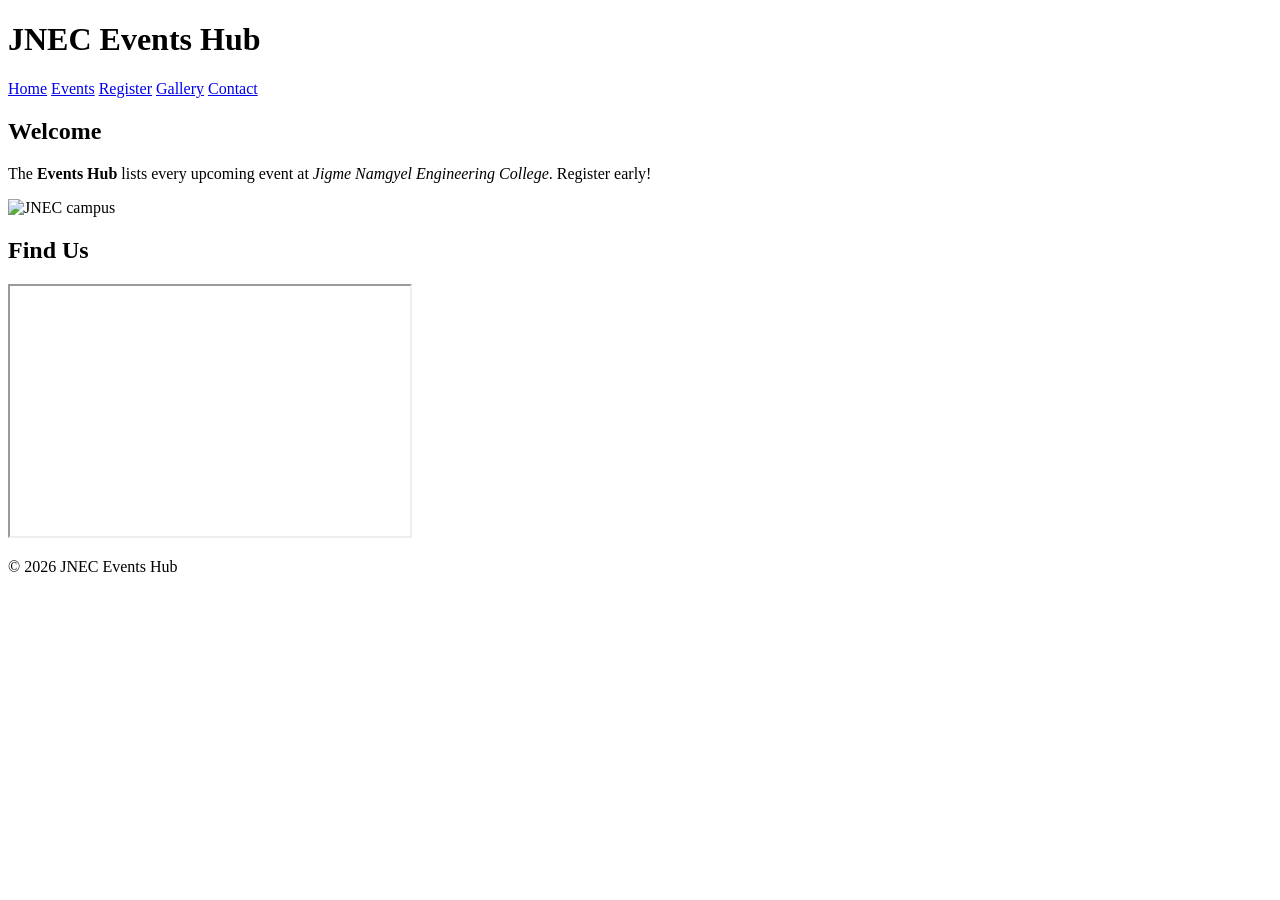
==== index.html @ 873d891d "P2: shared shell on all pages" ====
<!DOCTYPE html> 
<html lang="en"> 
<head> 
  <meta charset="UTF-8"> 
  <meta name="viewport" content="width=device-width, initial-scale=1.0"> 
  <title>JNEC Events Hub — Home</title> 
</head> 
<body> 
  <header id="top"> 
    <h1>JNEC Events Hub</h1> 
    <nav> 
      <a href="index.html" title="Go to home page">Home</a> 
      <a href="events.html">Events</a> 
      <a href="register.html">Register</a> 
      <a href="gallery.html">Gallery</a> 
      <a href="contact.html">Contact</a> 
    </nav> 
  </header> 
  <main> 
    <section id="welcome" class="intro"> 
  <h2>Welcome</h2> 
  <p>The <strong>Events Hub</strong> lists every upcoming event at 
     <em>Jigme Namgyel Engineering College</em>. 
     <span class="highlight" title="Registrations close 3 days before each event"> 
     Register early!</span></p> 
  <img src="media/campus.jpg" alt="JNEC campus" width="400" 
       title="Our campus in Dewathang"> 
</section> 
 
<section id="location"> 
  <h2>Find Us</h2> 
  <iframe 
src="https://www.openstreetmap.org/export/embed.html?bbox=91.44,26.85,91.48,26.88" 
          width="400" height="250" title="Campus map"></iframe> 
</section> 

  </main> 
  <footer> 
    <p>&copy; 2026 JNEC Events Hub</p> 
  </footer> 
</body> 
</html>
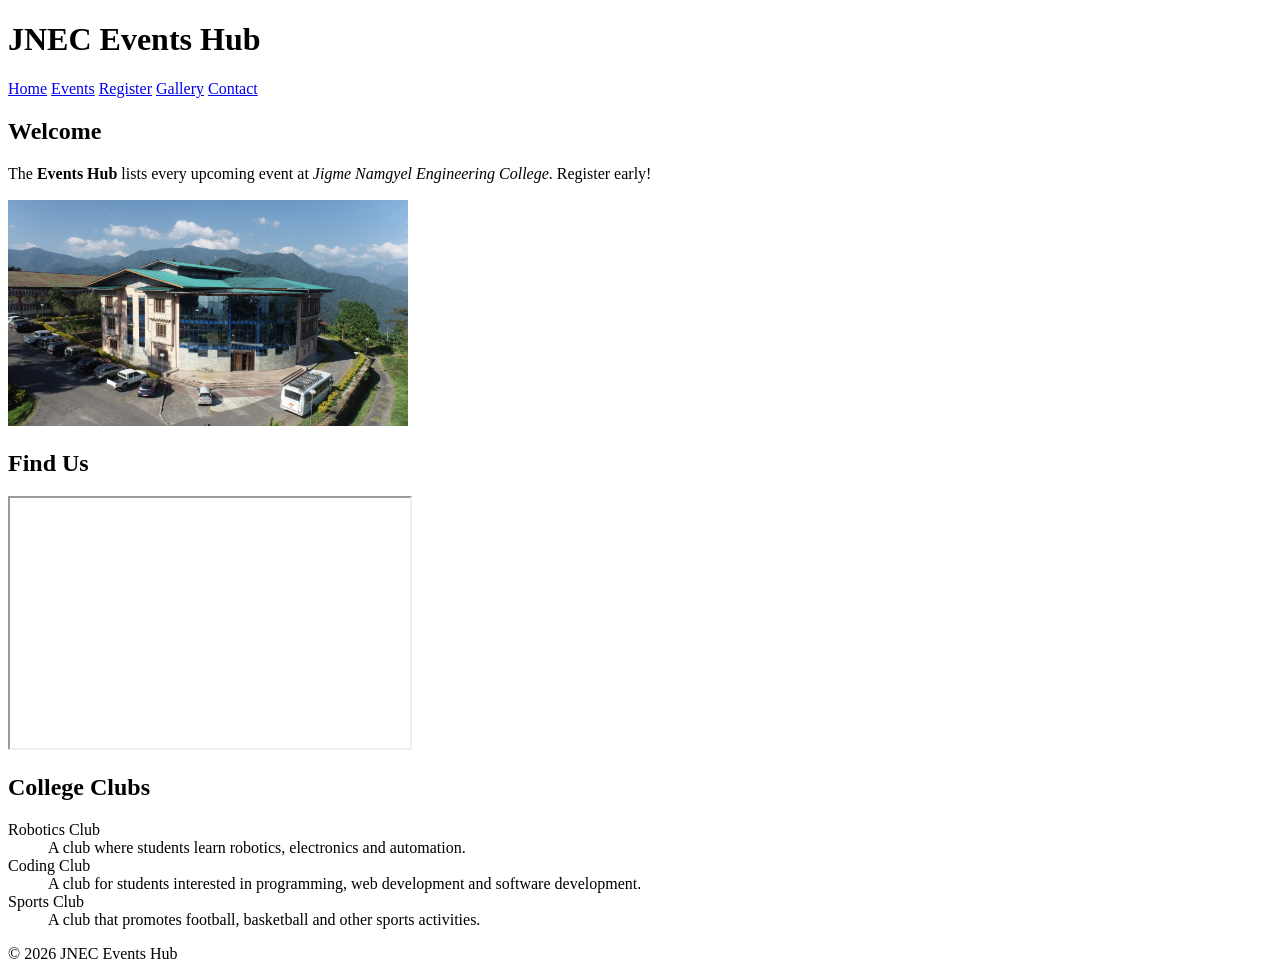
==== commit 7179d8bb: "P2: add college clubs section" ====
--- a/index.html
+++ b/index.html
@@ -33,7 +33,33 @@
 src="https://www.openstreetmap.org/export/embed.html?bbox=91.44,26.85,91.48,26.88" 
           width="400" height="250" title="Campus map"></iframe> 
 </section> 
+<section id="clubs">
 
+    <h2>College Clubs</h2>
+
+    <dl>
+
+        <dt>Robotics Club</dt>
+        <dd>
+            A club where students learn robotics,
+            electronics and automation.
+        </dd>
+
+        <dt>Coding Club</dt>
+        <dd>
+            A club for students interested in programming,
+            web development and software development.
+        </dd>
+
+        <dt>Sports Club</dt>
+        <dd>
+            A club that promotes football, basketball
+            and other sports activities.
+        </dd>
+
+    </dl>
+
+</section>
   </main> 
   <footer> 
     <p>&copy; 2026 JNEC Events Hub</p> 
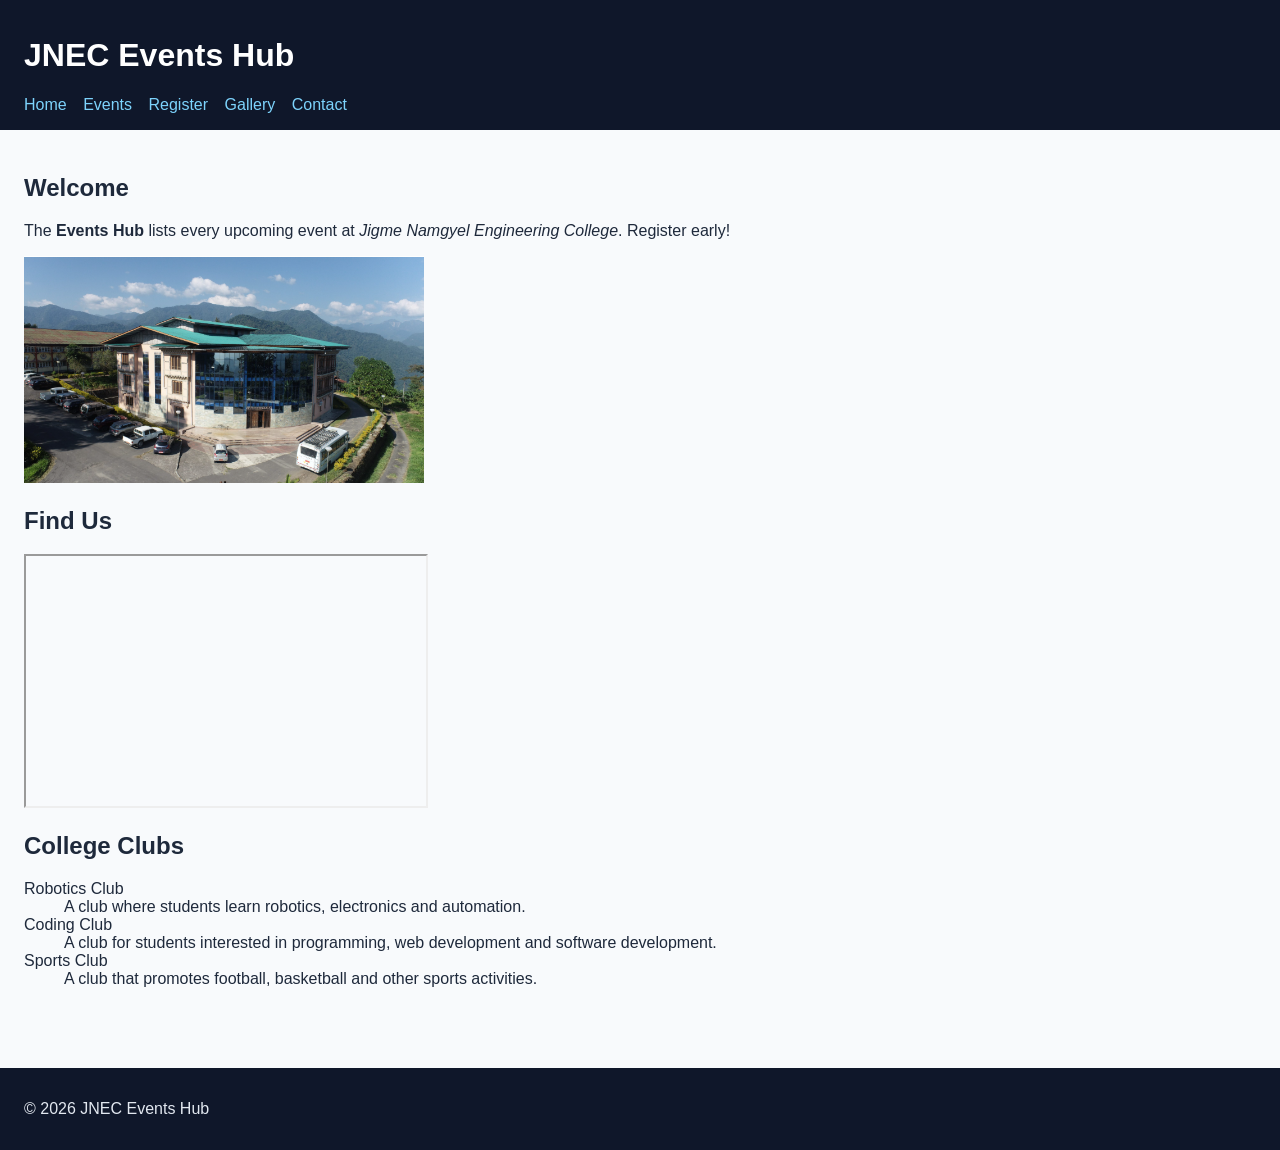
==== commit b60cc0a7: "P3: link external stylesheet" ====
--- a/index.html
+++ b/index.html
@@ -4,6 +4,7 @@
   <meta charset="UTF-8"> 
   <meta name="viewport" content="width=device-width, initial-scale=1.0"> 
   <title>JNEC Events Hub — Home</title> 
+  <link rel="stylesheet" href="css/styles.css"> 
 </head> 
 <body> 
   <header id="top"> 
--- a/css/styles.css
+++ b/css/styles.css
@@ -0,0 +1,26 @@
+/* FILE: css/styles.css — shared by all Events Hub pages */ 
+ body { 
+   font-family: "Segoe UI", Arial, sans-serif; 
+   margin: 0; 
+   color: #1e293b; 
+   background: #f8fafc; 
+ } 
+ header { 
+   background: #0f172a; 
+   color: white; 
+   padding: 16px 24px; 
+ } 
+ nav a { 
+   color: #7dd3fc; 
+   margin-right: 12px; 
+   text-decoration: none; 
+ } 
+ footer { 
+   background: #0f172a; 
+   color: #e2e8f0; 
+   padding: 16px 24px; 
+   margin-top: 40px; 
+ } 
+ main { 
+   padding: 24px; 
+ } 
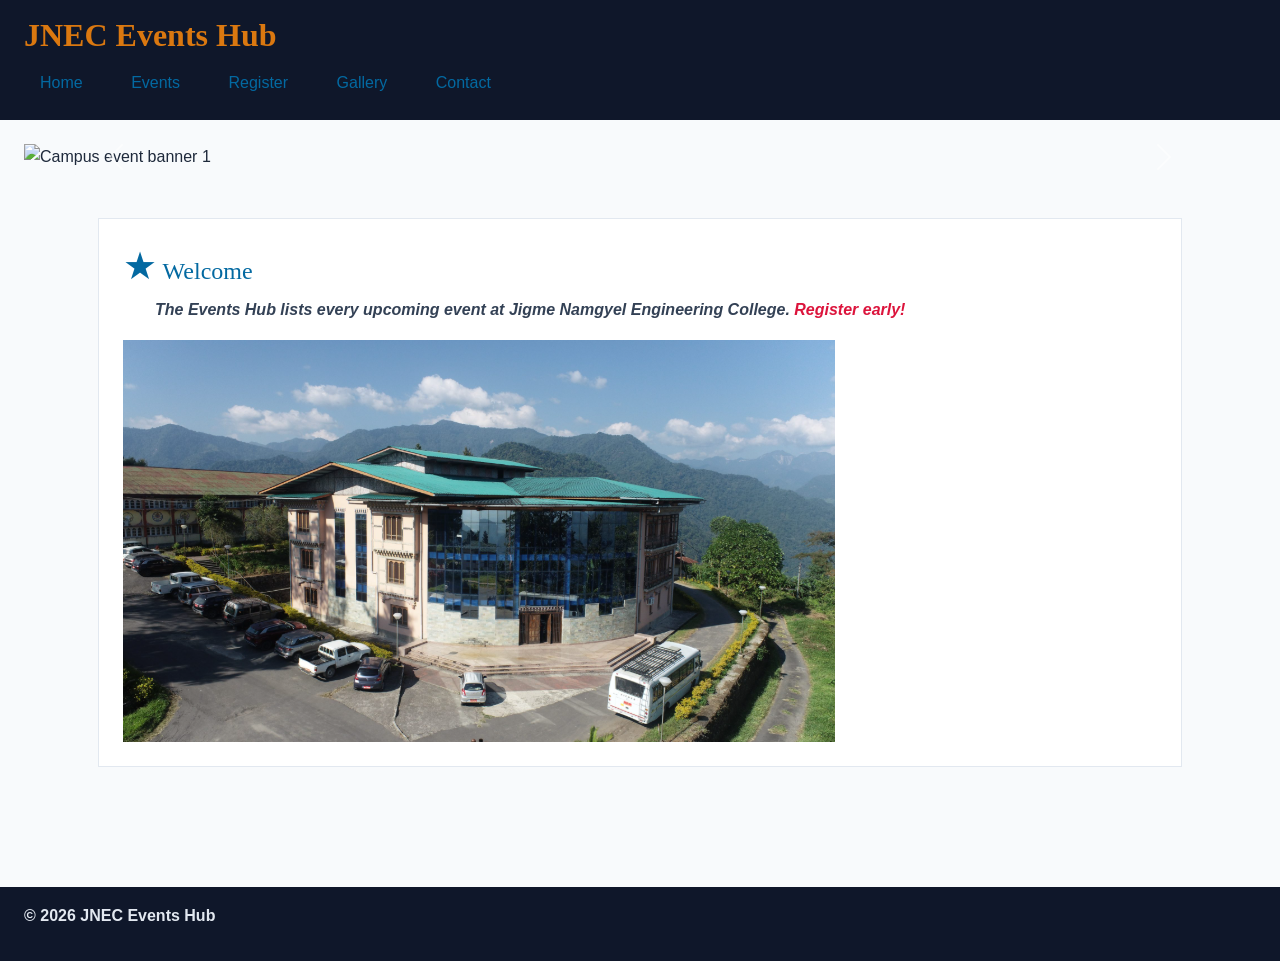
==== commit 506a5e5e: "P3: Bootstrap grid, cards, carousel, form" ====
--- a/index.html
+++ b/index.html
@@ -1,69 +1,68 @@
 <!DOCTYPE html> 
-<html lang="en"> 
-<head> 
-  <meta charset="UTF-8"> 
-  <meta name="viewport" content="width=device-width, initial-scale=1.0"> 
-  <title>JNEC Events Hub — Home</title> 
-  <link rel="stylesheet" href="css/styles.css"> 
-</head> 
-<body> 
-  <header id="top"> 
-    <h1>JNEC Events Hub</h1> 
-    <nav> 
-      <a href="index.html" title="Go to home page">Home</a> 
-      <a href="events.html">Events</a> 
-      <a href="register.html">Register</a> 
-      <a href="gallery.html">Gallery</a> 
-      <a href="contact.html">Contact</a> 
-    </nav> 
-  </header> 
-  <main> 
+ <html lang="en"> 
+ <head> 
+   <meta charset="UTF-8"> 
+   <meta name="viewport" content="width=device-width, initial-scale=1.0"> 
+   <title>JNEC Events Hub — Home</title> 
+   <link 
+href="https://cdn.jsdelivr.net/npm/bootstrap@5.3.3/dist/css/bootstrap.min.css" 
+rel="stylesheet"> 
+   <link rel="stylesheet" 
+href="https://cdnjs.cloudflare.com/ajax/libs/font-awesome/6.5.2/css/all.min.css"> 
+   <link rel="stylesheet" href="css/styles.css"> 
+ </head> 
+ <body> 
+   <header id="top"> 
+  <h1>JNEC Events Hub</h1> 
+  <nav> 
+    <a href="index.html">Home</a> 
+    <a href="events.html">Events</a> 
+    <a href="register.html">Register</a> 
+    <a href="gallery.html">Gallery</a> 
+    <a href="contact.html">Contact</a> 
+  </nav> 
+   </header> 
+ 
+   <main> 
+  <div id="eventCarousel" class="carousel slide" data-bs-ride="carousel"> 
+    <div class="carousel-inner"> 
+      	<div class="carousel-item active"> 
+        <img src="media/banner1.jpg" class="d-block w-100" alt="Campus event banner
+1"> 
+      	</div> 
+      	<div class="carousel-item"> 
+        <img src="media/banner2.jpg" class="d-block w-100" alt="Campus event banner
+2"> 
+      	</div> 
+    </div> 
+    <button class="carousel-control-prev" type="button" 
+               data-bs-target="#eventCarousel" data-bs-slide="prev"> 
+      	<span class="carousel-control-prev-icon" aria-hidden="true"></span> 
+      	<span class="visually-hidden">Previous</span> 
+    </button> 
+    <button class="carousel-control-next" type="button" 
+               data-bs-target="#eventCarousel" data-bs-slide="next"> 
+      	<span class="carousel-control-next-icon" aria-hidden="true"></span> 
+      	<span class="visually-hidden">Next</span> 
+    </button> 
+  </div> 
+ 
+  <div class="container py-4"> 
     <section id="welcome" class="intro"> 
-  <h2>Welcome</h2> 
-  <p>The <strong>Events Hub</strong> lists every upcoming event at 
-     <em>Jigme Namgyel Engineering College</em>. 
-     <span class="highlight" title="Registrations close 3 days before each event"> 
-     Register early!</span></p> 
-  <img src="media/campus.jpg" alt="JNEC campus" width="400" 
-       title="Our campus in Dewathang"> 
-</section> 
+      	<h2>Welcome</h2> 
+      	<p>The <strong>Events Hub</strong> lists every upcoming event at 
+         <em>Jigme Namgyel Engineering College</em>. 
+         <span class="highlight">Register early!</span></p> 
+      	<img src="media/campus.jpg" alt="JNEC campus" class="img-fluid"> 
+    </section> 
+  </div> 
+   </main> 
  
-<section id="location"> 
-  <h2>Find Us</h2> 
-  <iframe 
-src="https://www.openstreetmap.org/export/embed.html?bbox=91.44,26.85,91.48,26.88" 
-          width="400" height="250" title="Campus map"></iframe> 
-</section> 
-<section id="clubs">
-
-    <h2>College Clubs</h2>
-
-    <dl>
-
-        <dt>Robotics Club</dt>
-        <dd>
-            A club where students learn robotics,
-            electronics and automation.
-        </dd>
-
-        <dt>Coding Club</dt>
-        <dd>
-            A club for students interested in programming,
-            web development and software development.
-        </dd>
-
-        <dt>Sports Club</dt>
-        <dd>
-            A club that promotes football, basketball
-            and other sports activities.
-        </dd>
-
-    </dl>
-
-</section>
-  </main> 
-  <footer> 
-    <p>&copy; 2026 JNEC Events Hub</p> 
-  </footer> 
-</body> 
-</html> 
+   <footer> 
+  <p>&copy; 2026 JNEC Events Hub</p> 
+   </footer> 
+   <script 
+src="https://cdn.jsdelivr.net/npm/bootstrap@5.3.3/dist/js/bootstrap.bundle.min.js">
+</script> 
+ </body> 
+ </html> 
--- a/css/styles.css
+++ b/css/styles.css
@@ -24,3 +24,96 @@
  main { 
    padding: 24px; 
  } 
+
+ /* simple selectors */ 
+ h1 { color: #da7810; }                  /* element */ 
+ .intro { background: #f8fafc; }          /* class   */ 
+ #welcome { padding: 24px; }              /* id   */ 
+ p.intro { font-size: 1.05rem; }           /* element.class */ 
+ h1, h2, h3 { font-family: Georgia, serif; }  /* grouping */ 
+/* combinators */ 
+ nav a { text-decoration: none; }         /* descendant */ 
+ main > section { margin-bottom: 24px; }  /* child   	*/ 
+ h2 + p { font-style: italic; }           /* adjacent   */ 
+ h2 ~ p { color: #334155; }               /* general sibling */ 
+/* pseudo-classes */ 
+ nav a:hover { color: #38bdf8; } 
+ input:focus { outline: 2px solid #0369a1; } 
+ input:checked + label { font-weight: 700; } 
+ tr:nth-child(even) { background: #f1f5f9; } 
+ 
+ /* anchor LVHA order */ 
+ a:link { color: #0369a1; } 
+ a:visited { color: #7c3aed; } 
+ a:hover { color: #0ea5e9; } 
+ a:active { color: #b91c1c; } 
+/* pseudo-elements */ 
+ p::first-line { font-weight: bold; } 
+ .intro::first-letter { 
+   font-size: 1.6em; 
+   color: #0369a1; 
+ } 
+ h2::before { content: "★ "; color: #d97706; } 
+ li::marker { color: #059669; } 
+ ::selection { color: #7f1d1d; background: #fde68a; } 
+/* attribute selectors */ 
+ a[target="_blank"] { color: #d97706; } 
+ input[type="file"] { border: 1px dashed #94a3b8; padding: 8px; } 
+ input[type="text"] { border: 1px solid #cbd5e1; padding: 8px; } 
+
+ body { 
+   font-family: "Segoe UI", Arial, sans-serif; 
+   font-size: 16px;       	/* base size */ 
+ } 
+ h1 { font-size: 2rem; } 
+ h2 { font-size: 1.5rem; } 
+h1 { font-weight: 700; } 
+ body { line-height: 1.6; } 
+ .hero-title { 
+   letter-spacing: 0.04em; 
+   word-spacing: 0.1em; 
+ } 
+.intro p { 
+   text-indent: 2em; 
+   text-align: justify; 
+ } 
+ nav a { text-decoration: none; } 
+ .sold-out { 
+   text-decoration: line-through; 
+   text-decoration-color: #ef4444; 
+   text-decoration-style: solid; 
+ } 
+ h2 { text-align: left; } 
+body { color: rgb(30, 41, 59); }  /* RGB */ 
+ h2 { color: #0369a1; }            /* hexadecimal */ 
+ .highlight { color: crimson; }    /* named */ 
+ header { background-color: #0f172a; } 
+.intro { 
+   margin: 24px 16px 32px 16px;   /* top right bottom left */ 
+   padding: 20px;             /* all four sides */ 
+   border: 1px solid #e2e8f0; 
+   background: white; 
+ } 
+ section { 
+   margin-bottom: 28px; 
+   padding-left: 8px; 
+ } 
+
+nav a { 
+   display: inline-block; 
+   padding: 8px 16px; 
+ } 
+ .admin-only { display: none; } 
+ .badge { display: inline; } 
+ .event-card { display: block; } 
+
+ img { max-width: 100%; height: auto; } 
+ 
+ @media (max-width: 600px) { 
+   nav a { 
+  display: block; 
+  margin: 4px 0; 
+   } 
+   body { font-size: 15px; } 
+ } 
+
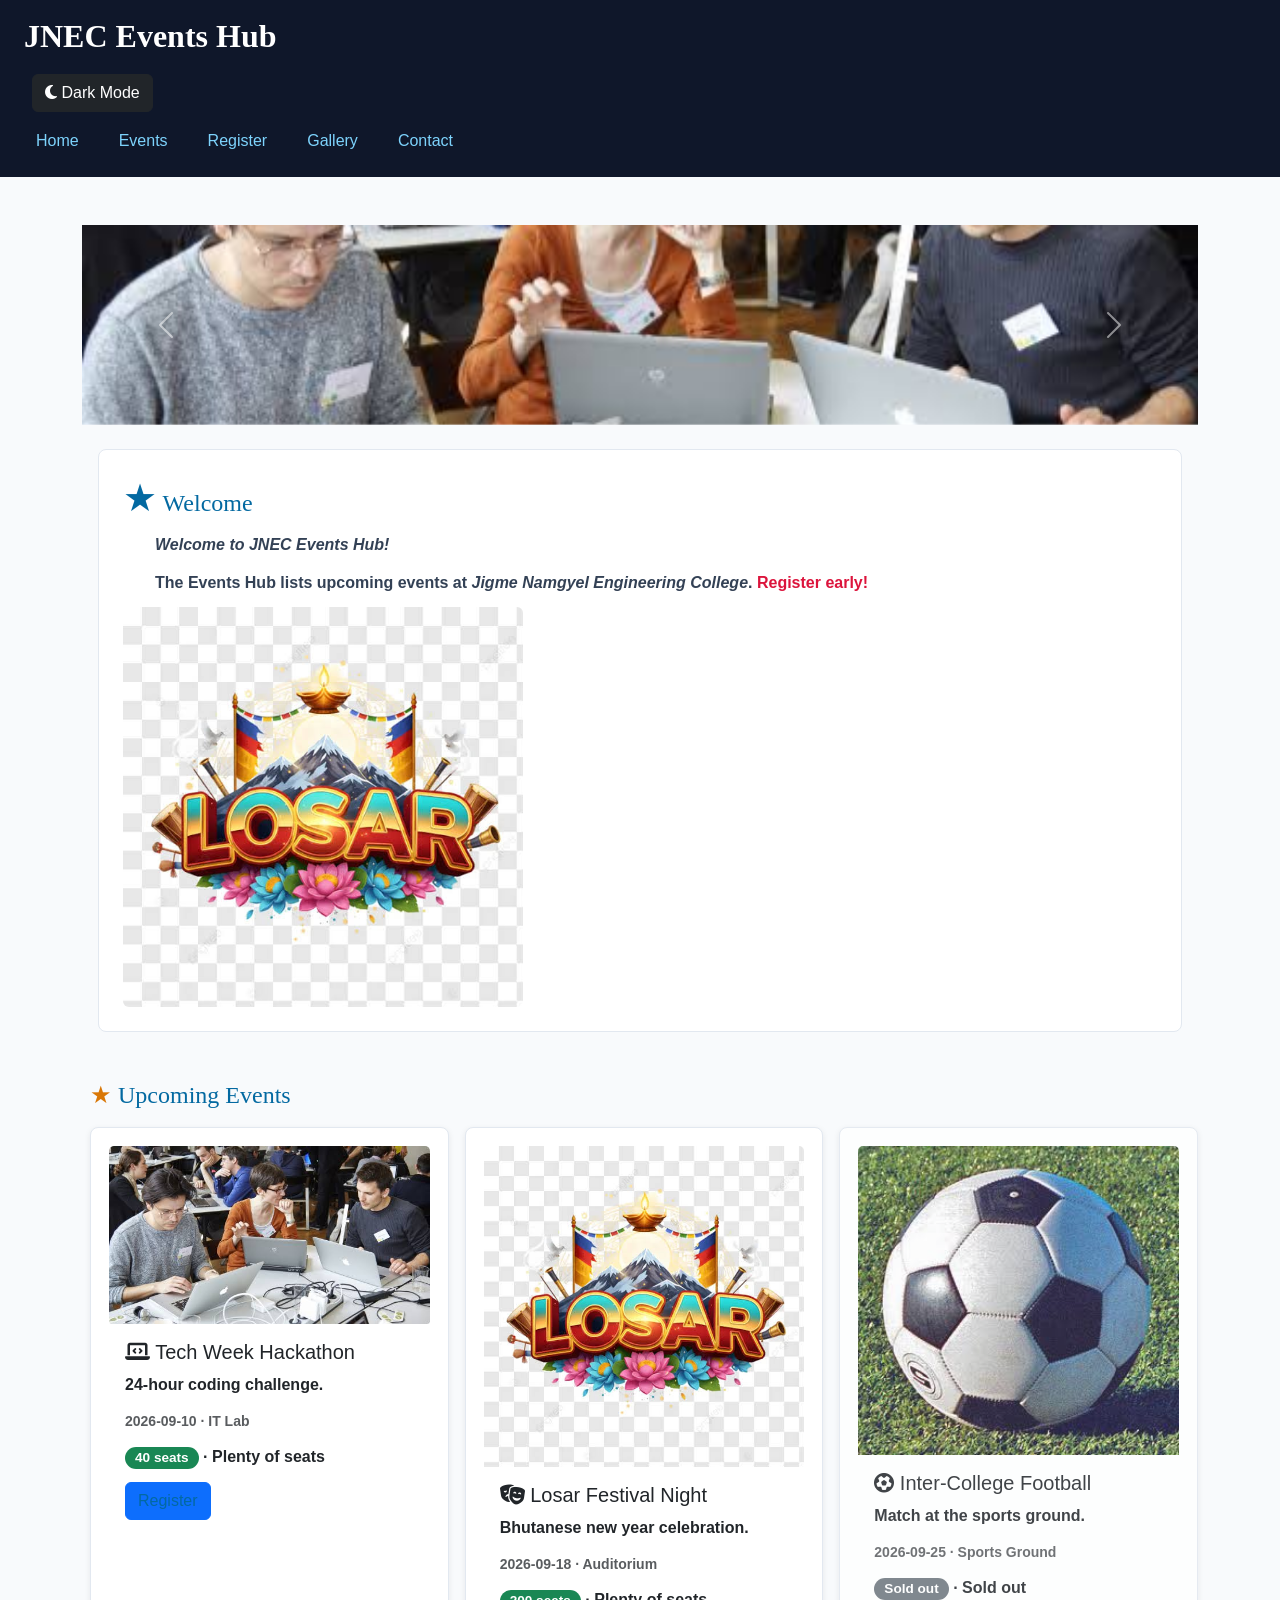
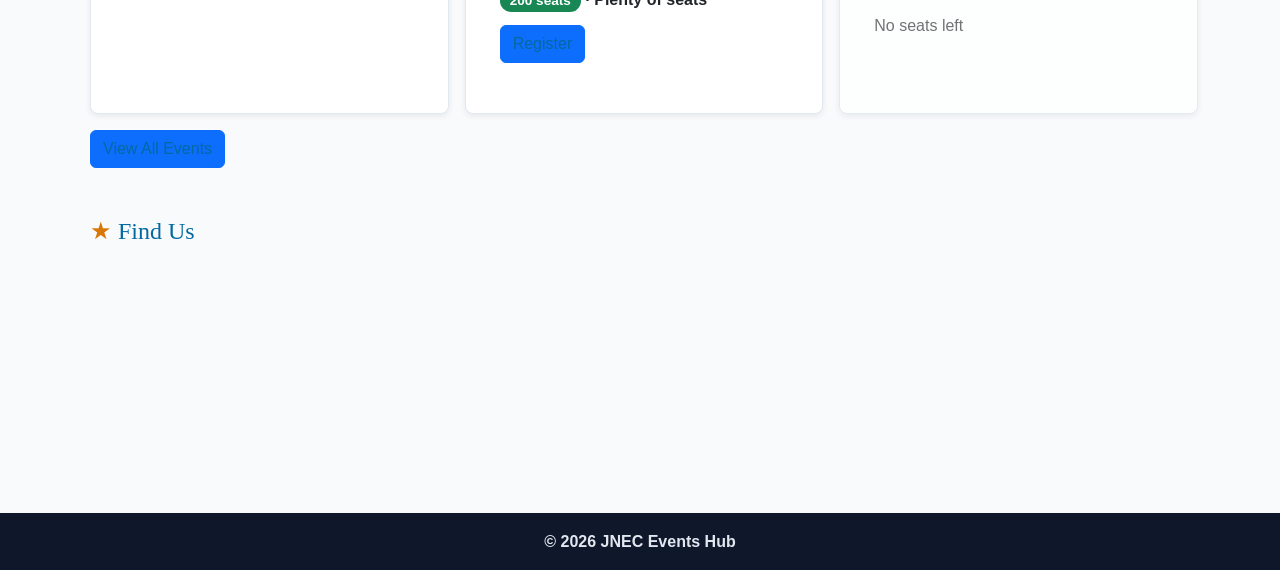
==== commit 16197085: "Practical-3 code" ====
--- a/index.html
+++ b/index.html
@@ -1,68 +1,198 @@
-<!DOCTYPE html> 
- <html lang="en"> 
- <head> 
-   <meta charset="UTF-8"> 
-   <meta name="viewport" content="width=device-width, initial-scale=1.0"> 
-   <title>JNEC Events Hub — Home</title> 
-   <link 
-href="https://cdn.jsdelivr.net/npm/bootstrap@5.3.3/dist/css/bootstrap.min.css" 
-rel="stylesheet"> 
-   <link rel="stylesheet" 
-href="https://cdnjs.cloudflare.com/ajax/libs/font-awesome/6.5.2/css/all.min.css"> 
-   <link rel="stylesheet" href="css/styles.css"> 
- </head> 
- <body> 
-   <header id="top"> 
-  <h1>JNEC Events Hub</h1> 
-  <nav> 
-    <a href="index.html">Home</a> 
-    <a href="events.html">Events</a> 
-    <a href="register.html">Register</a> 
-    <a href="gallery.html">Gallery</a> 
-    <a href="contact.html">Contact</a> 
-  </nav> 
-   </header> 
- 
-   <main> 
-  <div id="eventCarousel" class="carousel slide" data-bs-ride="carousel"> 
-    <div class="carousel-inner"> 
-      	<div class="carousel-item active"> 
-        <img src="media/banner1.jpg" class="d-block w-100" alt="Campus event banner
-1"> 
-      	</div> 
-      	<div class="carousel-item"> 
-        <img src="media/banner2.jpg" class="d-block w-100" alt="Campus event banner
-2"> 
-      	</div> 
-    </div> 
-    <button class="carousel-control-prev" type="button" 
-               data-bs-target="#eventCarousel" data-bs-slide="prev"> 
-      	<span class="carousel-control-prev-icon" aria-hidden="true"></span> 
-      	<span class="visually-hidden">Previous</span> 
-    </button> 
-    <button class="carousel-control-next" type="button" 
-               data-bs-target="#eventCarousel" data-bs-slide="next"> 
-      	<span class="carousel-control-next-icon" aria-hidden="true"></span> 
-      	<span class="visually-hidden">Next</span> 
-    </button> 
-  </div> 
- 
-  <div class="container py-4"> 
-    <section id="welcome" class="intro"> 
-      	<h2>Welcome</h2> 
-      	<p>The <strong>Events Hub</strong> lists every upcoming event at 
-         <em>Jigme Namgyel Engineering College</em>. 
-         <span class="highlight">Register early!</span></p> 
-      	<img src="media/campus.jpg" alt="JNEC campus" class="img-fluid"> 
-    </section> 
-  </div> 
-   </main> 
- 
-   <footer> 
-  <p>&copy; 2026 JNEC Events Hub</p> 
-   </footer> 
-   <script 
-src="https://cdn.jsdelivr.net/npm/bootstrap@5.3.3/dist/js/bootstrap.bundle.min.js">
-</script> 
- </body> 
- </html> 
+<!DOCTYPE html>
+<html lang="en">
+<head>
+    <meta charset="UTF-8">
+    <meta name="viewport" content="width=device-width, initial-scale=1.0">
+
+    <title>JNEC Events Hub - Home</title>
+
+    <!-- Bootstrap CSS -->
+    <link
+        href="https://cdn.jsdelivr.net/npm/bootstrap@5.3.3/dist/css/bootstrap.min.css"
+        rel="stylesheet"
+    >
+
+    <!-- Font Awesome Icons -->
+    <link
+        rel="stylesheet"
+        href="https://cdnjs.cloudflare.com/ajax/libs/font-awesome/6.5.2/css/all.min.css"
+    >
+
+    <!-- Custom CSS -->
+    <link rel="stylesheet" href="css/styles.css">
+
+    <!-- Carousel Image Styling -->
+    <style>
+        .carousel-item img {
+            height: 200px;
+            object-fit: cover;
+            width: 100%;
+        }
+    </style>
+</head>
+
+<body>
+
+    <!-- Header -->
+    <header id="top">
+        <h1>JNEC Events Hub</h1>
+
+        <!-- Dark Mode Button -->
+        <button
+            type="button"
+            id="darkToggle"
+            class="btn btn-dark m-2"
+            aria-pressed="false"
+        >
+            <i class="fa-solid fa-moon"></i> Dark Mode
+        </button>
+
+        <!-- Navigation -->
+        <nav id="mainNav" aria-label="Main navigation">
+            <a href="index.html" aria-current="page" title="Go to home page">Home</a>
+            <a href="events.html">Events</a>
+            <a href="register.html">Register</a>
+            <a href="gallery.html">Gallery</a>
+            <a href="contact.html">Contact</a>
+        </nav>
+    </header>
+
+    <!-- Main Content -->
+    <main id="mainContent">
+        <div class="container py-4">
+
+            <!-- Event Image Carousel -->
+            <div
+                id="eventCarousel"
+                class="carousel slide mb-4"
+                data-bs-ride="carousel"
+            >
+                <div class="carousel-inner">
+
+                    <div class="carousel-item active">
+                        <img
+                            src="media/hackathon.jpg"
+                            class="d-block w-100"
+                            alt="JNEC hackathon event"
+                        >
+                    </div>
+
+                    <div class="carousel-item">
+                        <img
+                            src="media/Jnec.jpg"
+                            class="d-block w-100"
+                            alt="JNEC campus"
+                        >
+                    </div>
+
+                </div>
+
+                <!-- Previous Button -->
+                <button
+                    class="carousel-control-prev"
+                    type="button"
+                    data-bs-target="#eventCarousel"
+                    data-bs-slide="prev"
+                    aria-label="Previous slide"
+                >
+                    <span
+                        class="carousel-control-prev-icon"
+                        aria-hidden="true"
+                    ></span>
+                    <span class="visually-hidden">Previous</span>
+                </button>
+
+                <!-- Next Button -->
+                <button
+                    class="carousel-control-next"
+                    type="button"
+                    data-bs-target="#eventCarousel"
+                    data-bs-slide="next"
+                    aria-label="Next slide"
+                >
+                    <span
+                        class="carousel-control-next-icon"
+                        aria-hidden="true"
+                    ></span>
+                    <span class="visually-hidden">Next</span>
+                </button>
+            </div>
+
+            <!-- Welcome Section -->
+            <section id="welcome" class="intro">
+                <h2>Welcome</h2>
+
+                <p id="welcomeMsg">
+                    Welcome to JNEC Events Hub!
+                </p>
+
+                <p>
+                    The <strong>Events Hub</strong> lists upcoming events at
+                    <em>Jigme Namgyel Engineering College</em>.
+
+                    <span
+                        id="registrationNotice"
+                        class="highlight"
+                        title="Registrations close 3 days before each event"
+                    >
+                        Register early!
+                    </span>
+                </p>
+
+                <img
+                    id="campusImage"
+                    src="media/losar.jpg"
+                    alt="JNEC campus"
+                    width="400"
+                    title="Our campus in Dewathang"
+                    class="img-fluid rounded"
+                >
+            </section>
+
+            <!-- Upcoming Events Preview -->
+            <section id="homeUpcomingEvents" class="mt-5">
+                <h2 class="mb-3">Upcoming Events</h2>
+
+                <!-- JavaScript displays event preview cards here -->
+                <div class="row g-3" id="home-events"></div>
+
+                <p class="mt-3">
+                    <a href="events.html" class="btn btn-primary">
+                        View All Events
+                    </a>
+                </p>
+            </section>
+
+            <!-- Campus Location -->
+            <section id="location" class="mt-5">
+                <h2>Find Us</h2>
+
+                <iframe
+                    id="campusMap"
+                    src="https://www.openstreetmap.org/export/embed.html?bbox=91.44,26.85,91.48,26.88"
+                    width="400"
+                    height="250"
+                    title="JNEC campus map"
+                    loading="lazy"
+                    class="img-fluid"
+                ></iframe>
+            </section>
+
+        </div>
+    </main>
+
+    <!-- Footer -->
+    <footer id="pageFooter" class="mt-4">
+        <p>
+            &copy; <span id="year"></span> JNEC Events Hub
+        </p>
+    </footer>
+
+    <!-- Bootstrap JavaScript: include once -->
+    <script src="https://cdn.jsdelivr.net/npm/bootstrap@5.3.3/dist/js/bootstrap.bundle.min.js"></script>
+
+    <!-- Custom JavaScript: include once -->
+    <script src="js/main.js"></script>
+
+</body>
+</html>
--- a/css/styles.css
+++ b/css/styles.css
@@ -1,119 +1,643 @@
-/* FILE: css/styles.css — shared by all Events Hub pages */ 
- body { 
-   font-family: "Segoe UI", Arial, sans-serif; 
-   margin: 0; 
-   color: #1e293b; 
-   background: #f8fafc; 
- } 
- header { 
-   background: #0f172a; 
-   color: white; 
-   padding: 16px 24px; 
- } 
- nav a { 
-   color: #7dd3fc; 
-   margin-right: 12px; 
-   text-decoration: none; 
- } 
- footer { 
-   background: #0f172a; 
-   color: #e2e8f0; 
-   padding: 16px 24px; 
-   margin-top: 40px; 
- } 
- main { 
-   padding: 24px; 
- } 
-
- /* simple selectors */ 
- h1 { color: #da7810; }                  /* element */ 
- .intro { background: #f8fafc; }          /* class   */ 
- #welcome { padding: 24px; }              /* id   */ 
- p.intro { font-size: 1.05rem; }           /* element.class */ 
- h1, h2, h3 { font-family: Georgia, serif; }  /* grouping */ 
-/* combinators */ 
- nav a { text-decoration: none; }         /* descendant */ 
- main > section { margin-bottom: 24px; }  /* child   	*/ 
- h2 + p { font-style: italic; }           /* adjacent   */ 
- h2 ~ p { color: #334155; }               /* general sibling */ 
-/* pseudo-classes */ 
- nav a:hover { color: #38bdf8; } 
- input:focus { outline: 2px solid #0369a1; } 
- input:checked + label { font-weight: 700; } 
- tr:nth-child(even) { background: #f1f5f9; } 
- 
- /* anchor LVHA order */ 
- a:link { color: #0369a1; } 
- a:visited { color: #7c3aed; } 
- a:hover { color: #0ea5e9; } 
- a:active { color: #b91c1c; } 
-/* pseudo-elements */ 
- p::first-line { font-weight: bold; } 
- .intro::first-letter { 
-   font-size: 1.6em; 
-   color: #0369a1; 
- } 
- h2::before { content: "★ "; color: #d97706; } 
- li::marker { color: #059669; } 
- ::selection { color: #7f1d1d; background: #fde68a; } 
-/* attribute selectors */ 
- a[target="_blank"] { color: #d97706; } 
- input[type="file"] { border: 1px dashed #94a3b8; padding: 8px; } 
- input[type="text"] { border: 1px solid #cbd5e1; padding: 8px; } 
-
- body { 
-   font-family: "Segoe UI", Arial, sans-serif; 
-   font-size: 16px;       	/* base size */ 
- } 
- h1 { font-size: 2rem; } 
- h2 { font-size: 1.5rem; } 
-h1 { font-weight: 700; } 
- body { line-height: 1.6; } 
- .hero-title { 
-   letter-spacing: 0.04em; 
-   word-spacing: 0.1em; 
- } 
-.intro p { 
-   text-indent: 2em; 
-   text-align: justify; 
- } 
- nav a { text-decoration: none; } 
- .sold-out { 
-   text-decoration: line-through; 
-   text-decoration-color: #ef4444; 
-   text-decoration-style: solid; 
- } 
- h2 { text-align: left; } 
-body { color: rgb(30, 41, 59); }  /* RGB */ 
- h2 { color: #0369a1; }            /* hexadecimal */ 
- .highlight { color: crimson; }    /* named */ 
- header { background-color: #0f172a; } 
-.intro { 
-   margin: 24px 16px 32px 16px;   /* top right bottom left */ 
-   padding: 20px;             /* all four sides */ 
-   border: 1px solid #e2e8f0; 
-   background: white; 
- } 
- section { 
-   margin-bottom: 28px; 
-   padding-left: 8px; 
- } 
-
-nav a { 
-   display: inline-block; 
-   padding: 8px 16px; 
- } 
- .admin-only { display: none; } 
- .badge { display: inline; } 
- .event-card { display: block; } 
-
- img { max-width: 100%; height: auto; } 
- 
- @media (max-width: 600px) { 
-   nav a { 
-  display: block; 
-  margin: 4px 0; 
-   } 
-   body { font-size: 15px; } 
- } 
-
+/*
+  FILE: css/styles.css
+  JNEC Events Hub
+  Shared styles for all pages
+  Includes typography, layout, CSS selectors,
+  responsive design, dark mode, and form validation
+*/
+
+/* =========================
+   1. GLOBAL STYLES
+========================= */
+
+* {
+    box-sizing: border-box;
+}
+
+html {
+    scroll-behavior: smooth;
+}
+
+body {
+    font-family: "Segoe UI", Arial, sans-serif;
+    font-size: 16px;
+    line-height: 1.6;
+    margin: 0;
+    color: #1e293b;
+    background-color: #f8fafc;
+    transition: background-color 0.3s ease, color 0.3s ease;
+}
+
+img,
+video {
+    max-width: 100%;
+    height: auto;
+}
+
+button,
+input,
+textarea,
+select {
+    font: inherit;
+}
+
+/* =========================
+   2. HEADER AND NAVIGATION
+========================= */
+
+header {
+    background-color: #0f172a;
+    color: #ffffff;
+    padding: 16px 24px;
+}
+
+header h1 {
+    color: #ffffff;
+    margin-top: 0;
+}
+
+nav {
+    display: flex;
+    flex-wrap: wrap;
+    align-items: center;
+    gap: 8px;
+}
+
+nav a {
+    display: inline-block;
+    color: #7dd3fc;
+    margin-right: 8px;
+    padding: 8px 12px;
+    text-decoration: none;
+    border-radius: 6px;
+    transition: background-color 0.2s ease, color 0.2s ease;
+}
+
+nav a:link {
+    color: #7dd3fc;
+}
+
+nav a:visited {
+    color: #c4b5fd;
+}
+
+nav a:hover {
+    color: #ffffff;
+    background-color: #334155;
+}
+
+nav a:active {
+    color: #bae6fd;
+}
+
+nav a:focus-visible {
+    outline: 2px solid #38bdf8;
+    outline-offset: 3px;
+}
+
+/* =========================
+   3. MAIN CONTENT
+========================= */
+
+main {
+    width: 100%;
+    max-width: 1200px;
+    margin: 0 auto;
+    padding: 24px;
+}
+
+section {
+    margin-bottom: 28px;
+    padding-left: 8px;
+}
+
+main > section {
+    margin-bottom: 24px;
+}
+
+/* =========================
+   4. TYPOGRAPHY
+========================= */
+
+h1,
+h2,
+h3 {
+    font-family: Georgia, serif;
+    line-height: 1.3;
+}
+
+h1 {
+    color: #0f172a;
+    font-size: 2rem;
+    font-weight: 700;
+}
+
+h2 {
+    color: #0369a1;
+    font-size: 1.5rem;
+    text-align: left;
+}
+
+h3 {
+    color: #0f172a;
+    font-size: 1.2rem;
+}
+
+h2 + p {
+    font-style: italic;
+}
+
+h2 ~ p {
+    color: #334155;
+}
+
+.hero-title {
+    letter-spacing: 0.04em;
+    word-spacing: 0.1em;
+}
+
+em {
+    font-style: italic;
+}
+
+p {
+    margin-bottom: 12px;
+}
+
+.highlight {
+    color: crimson;
+}
+
+/* =========================
+   5. INTRODUCTION SECTION
+========================= */
+
+.intro,
+section.intro {
+    margin: 24px 16px 32px;
+    padding: 20px;
+    border: 1px solid #e2e8f0;
+    border-radius: 8px;
+    background-color: #ffffff;
+}
+
+.intro p {
+    text-indent: 2em;
+    text-align: justify;
+}
+
+p.intro {
+    font-size: 1.05rem;
+}
+
+#welcome {
+    padding: 24px;
+}
+
+/* =========================
+   6. FOOTER
+========================= */
+
+footer {
+    background-color: #0f172a;
+    color: #e2e8f0;
+    padding: 16px 24px;
+    margin-top: 40px;
+    text-align: center;
+}
+
+footer p {
+    margin: 0;
+}
+
+/* =========================
+   7. LINKS AND SELECTORS
+========================= */
+
+a:link {
+    color: #0369a1;
+}
+
+a:visited {
+    color: #7c3aed;
+}
+
+a:hover {
+    color: #0ea5e9;
+}
+
+a:active {
+    color: #b91c1c;
+}
+
+a[target="_blank"] {
+    color: #d97706;
+}
+
+/* =========================
+   8. FORMS AND PSEUDO-CLASSES
+========================= */
+
+input,
+textarea,
+select {
+    max-width: 100%;
+}
+
+input[type="text"],
+input[type="email"],
+input[type="tel"],
+input[type="file"],
+textarea,
+select {
+    border: 1px solid #cbd5e1;
+    border-radius: 5px;
+    padding: 8px;
+}
+
+input[type="file"] {
+    border-style: dashed;
+    border-color: #94a3b8;
+}
+
+input:focus,
+textarea:focus,
+select:focus {
+    outline: 2px solid #0369a1;
+    outline-offset: 2px;
+}
+
+input:checked + label {
+    font-weight: 700;
+}
+
+/* =========================
+   9. PSEUDO-ELEMENTS
+========================= */
+
+p::first-line {
+    font-weight: bold;
+}
+
+.intro::first-letter {
+    font-size: 1.6em;
+    color: #0369a1;
+}
+
+h2::before {
+    content: "★ ";
+    color: #d97706;
+}
+
+li::marker {
+    color: #059669;
+}
+
+::selection {
+    color: #7f1d1d;
+    background-color: #fde68a;
+}
+
+/* =========================
+   10. TABLES
+========================= */
+
+table {
+    width: 100%;
+    border-collapse: collapse;
+    margin: 16px 0;
+}
+
+th,
+td {
+    padding: 10px 12px;
+    border: 1px solid #cbd5e1;
+    text-align: left;
+}
+
+th {
+    color: #ffffff;
+    background-color: #0369a1;
+}
+
+tr:nth-child(even) {
+    background-color: #f1f5f9;
+}
+
+/* =========================
+   11. EVENT ELEMENTS
+========================= */
+
+.event-card {
+    display: block;
+    padding: 18px;
+    margin-bottom: 16px;
+    border: 1px solid #e2e8f0;
+    border-radius: 8px;
+    background-color: #ffffff;
+    box-shadow: 0 2px 6px rgba(15, 23, 42, 0.08);
+    transition: transform 0.2s ease, box-shadow 0.2s ease;
+}
+
+.event-card:hover {
+    transform: translateY(-3px);
+    box-shadow: 0 5px 12px rgba(15, 23, 42, 0.12);
+}
+
+.sold-out {
+    text-decoration: line-through;
+    text-decoration-color: #ef4444;
+}
+
+.badge {
+    display: inline-block;
+    padding: 4px 10px;
+    border-radius: 20px;
+    font-size: 0.85rem;
+    font-weight: 600;
+}
+
+.admin-only {
+    display: none;
+}
+
+/* =========================
+   12. BUTTONS
+========================= */
+
+button,
+.btn {
+    cursor: pointer;
+    transition: background-color 0.2s ease, color 0.2s ease;
+}
+
+button:focus-visible,
+.btn:focus-visible {
+    outline: 2px solid #0284c7;
+    outline-offset: 3px;
+}
+
+button:disabled {
+    cursor: not-allowed;
+    opacity: 0.6;
+}
+
+/* =========================
+   13. FORM ERROR STYLES
+========================= */
+
+.error {
+    color: #b91c1c;
+    background-color: #fef2f2;
+    border: 1px solid #fecaca;
+    padding: 10px 12px;
+    margin: 8px 0;
+    border-radius: 6px;
+}
+
+input.error,
+textarea.error,
+select.error {
+    border: 2px solid #dc2626;
+    background-color: #fff7f7;
+}
+
+.error-message {
+    display: block;
+    color: #b91c1c;
+    font-size: 0.9rem;
+    margin-top: 4px;
+}
+
+.success {
+    color: #166534;
+    background-color: #f0fdf4;
+    border: 1px solid #bbf7d0;
+    padding: 10px 12px;
+    margin: 8px 0;
+    border-radius: 6px;
+}
+
+[aria-invalid="true"] {
+    border-color: #dc2626;
+}
+
+/* =========================
+   14. DARK MODE
+========================= */
+
+body.dark-mode {
+    color: #e2e8f0;
+    background-color: #0f172a;
+}
+
+body.dark-mode header,
+body.dark-mode footer {
+    background-color: #020617;
+    color: #f8fafc;
+}
+
+body.dark-mode header h1,
+body.dark-mode h1,
+body.dark-mode h2,
+body.dark-mode h3 {
+    color: #7dd3fc;
+}
+
+body.dark-mode .intro,
+body.dark-mode section.intro,
+body.dark-mode .event-card {
+    color: #e2e8f0;
+    background-color: #1e293b;
+    border-color: #475569;
+}
+
+body.dark-mode nav a,
+body.dark-mode nav a:link {
+    color: #7dd3fc;
+}
+
+body.dark-mode nav a:visited {
+    color: #c4b5fd;
+}
+
+body.dark-mode nav a:hover {
+    color: #ffffff;
+    background-color: #334155;
+}
+
+body.dark-mode p,
+body.dark-mode h2 ~ p,
+body.dark-mode li {
+    color: #cbd5e1;
+}
+
+body.dark-mode a:link {
+    color: #7dd3fc;
+}
+
+body.dark-mode a:visited {
+    color: #c4b5fd;
+}
+
+body.dark-mode th {
+    background-color: #075985;
+}
+
+body.dark-mode th,
+body.dark-mode td {
+    border-color: #475569;
+}
+
+body.dark-mode tr,
+body.dark-mode tr:nth-child(even) {
+    color: #e2e8f0;
+    background-color: #1e293b;
+}
+
+body.dark-mode input,
+body.dark-mode textarea,
+body.dark-mode select {
+    color: #f8fafc;
+    background-color: #1e293b;
+    border-color: #475569;
+}
+
+body.dark-mode input::placeholder,
+body.dark-mode textarea::placeholder {
+    color: #cbd5e1;
+}
+
+body.dark-mode input.error,
+body.dark-mode textarea.error,
+body.dark-mode select.error {
+    border-color: #f87171;
+    background-color: #450a0a;
+}
+
+body.dark-mode .error {
+    color: #fecaca;
+    background-color: #450a0a;
+    border-color: #b91c1c;
+}
+
+body.dark-mode .error-message {
+    color: #fca5a5;
+}
+
+body.dark-mode .success {
+    color: #bbf7d0;
+    background-color: #052e16;
+    border-color: #166534;
+}
+
+/* =========================
+   15. RESPONSIVE DESIGN
+========================= */
+
+@media (max-width: 768px) {
+    main {
+        padding: 18px;
+    }
+
+    nav {
+        gap: 4px;
+    }
+
+    nav a {
+        margin-right: 4px;
+        padding: 8px;
+    }
+
+    .intro,
+    section.intro {
+        margin: 16px 0;
+        padding: 16px;
+    }
+
+    table {
+        display: block;
+        overflow-x: auto;
+        white-space: nowrap;
+    }
+}
+
+@media (max-width: 600px) {
+    body {
+        font-size: 15px;
+    }
+
+    header {
+        padding: 12px 16px;
+    }
+
+    header h1 {
+        font-size: 1.6rem;
+    }
+
+    main {
+        padding: 16px;
+    }
+
+    nav {
+        display: flex;
+        flex-direction: column;
+        align-items: stretch;
+    }
+
+    nav a {
+        display: block;
+        margin: 2px 0;
+    }
+
+    h1 {
+        font-size: 1.7rem;
+    }
+
+    h2 {
+        font-size: 1.35rem;
+    }
+
+    .intro,
+    section.intro {
+        margin: 16px 0;
+        padding: 16px;
+    }
+
+    #welcome {
+        padding: 16px;
+    }
+
+    footer {
+        padding: 12px 16px;
+    }
+
+    .event-card {
+        padding: 14px;
+    }
+}
+
+/* =========================
+   16. REQUIRED CSS RULES
+========================= */
+
+.error {
+    color: #b91c1c;
+    font-size: 0.9rem;
+    display: block;
+}
+
+.sold-out-card {
+    opacity: 0.85;
+}
+
+body.dark {
+    background: #0f172a;
+    color: #e2e8f0;
+}
+
+body.dark .card,
+body.dark .intro {
+    background: #1e293b;
+    color: #e2e8f0;
+}
